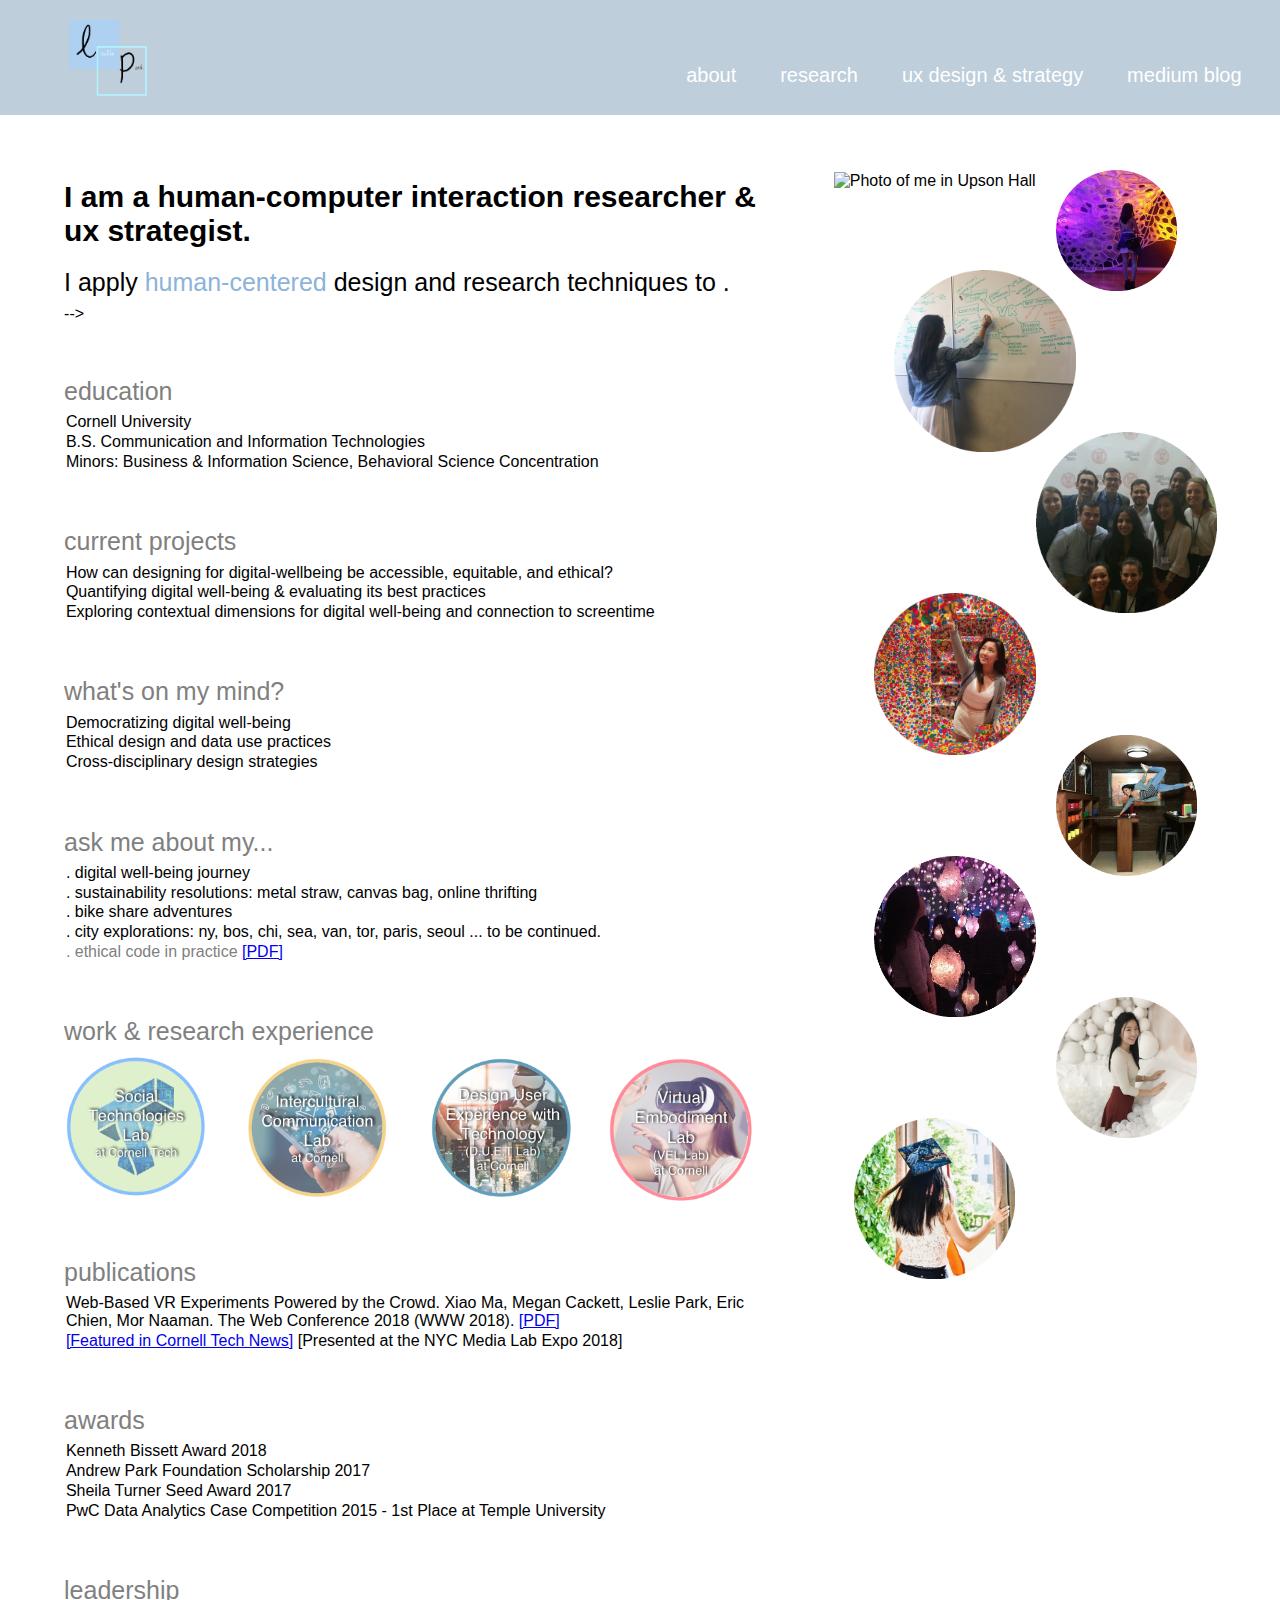
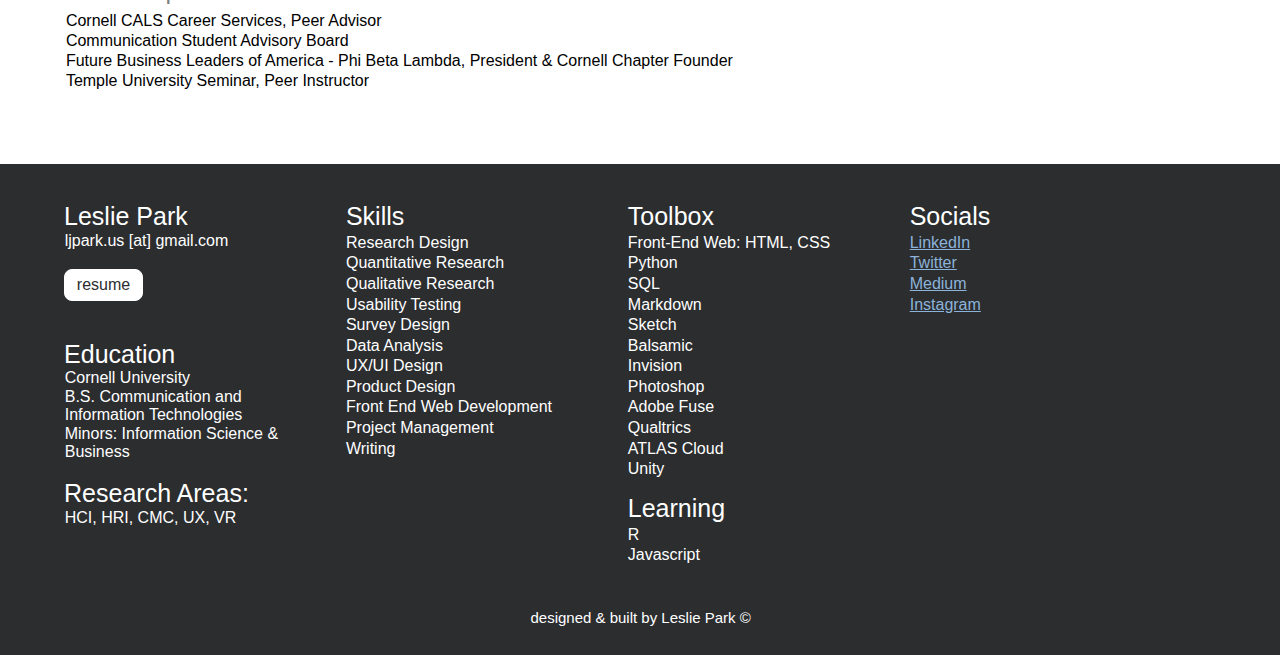
==== index.html @ f3078036 "Update index.html" ====
<!DOCTYPE html>

<head>

 <meta charset="UTF-8">
 <title> Leslie Park </title>

 <!--Link to styles-->
 <link rel="stylesheet" type="text/css" href="styles/all.css" media="all"/>

 <!-- Set up: Script for interactive overlays -->
 <!-- Import jquery from Googld CDN -->
 <!-- <script src="https://ajax.googleapis.com/ajax/libs/jquery/3.3.1/jquery.min.js"></script> -->
 <script src="./type-effect.js"></script>
</head>

<body>
  <!-- Navbar -->
  <header>
    <img id = "logo" src="images/leslieparkLogo.png" alt="Leslie Park's Portfolio Logo">
    <!-- <h1 id = "title"> Leslie Park </h1> -->

    <!-- Navbar -->
    <ul class = "navbar">
        <li><a class = "navLink" href="index.html"> about </a></li>
        <li><a class = "navLink" href = "research.html"> research </a></li>
        <li><a class = "navLink" href = "design&strategy.html"> ux design & strategy </a></li>
        <li><a class = "navLinkR" href = "https://medium.com/@lesliepark" target="_blank"> medium blog </a></li>
      </ul>

  </header>

  <div class = "contentwrap">
    <section id = "about">
    <div id = "aboutContentContainer">

      <div class = "aboutSection">
      <h1 id = "objective">
        I am a human-computer interaction researcher & ux strategist.
      </h1>

       <h2 id = "objective2">
        I apply <span class = "blue"> human-centered </span> design and research techniques to
        <span
        class="txt-rotate"
        data-period="2000"
        data-rotate='[ "understand people and problems.", "build experiences that equitably and ethically advance digital wellbeing.", "integrate data-driven insights into actionable strategies for optimizing user experiences and  innovation."]'></span>.
      </h2> --> 

 <!-- Old Dec 20      
      <h2 id = "objective2">

        I apply <span class = "blue"> human-centered </span> design and research techniques to
        integrate <span class = "blue"> data driven </span> insights into actionable
        <span class = "blue"> strategies </span> and <span class = "blue"> designs </span> for optimizing
        <span class = "blue"> user experiences </span> and <span class = "blue">innovation</span> to advance digital wellbeing.
      </h2> --> 
     
 <!-- <span class = "blue"> human experiences and emerging technologies</span> -->
     

      </div>

      <!-- <hr> -->


      <div class = "aboutSection">
        <h2> education </h2>
        <p> Cornell University </p>
        <p> B.S. Communication and Information Technologies </p>
        <p> Minors: Business & Information Science, Behavioral Science Concentration</p>
      </div>


      <!-- <hr> -->

      <!-- Old About Section (2018) - Delete after saving content in doc file
      <div class = "aboutSection">
        <p> <span class = "grey"> / / some things I've explored... </span> </p>
        <p> <span class = "blue"> Virtual Reality </span> | <span class = "blue"> UI Design for Autonomous Systems </span> | <span class = "blue"> Telepresence Robots </span> | <span class = "blue"> Art Installations </span> </p>

        <br>

        <p> <span class = "grey"> / / some things I'm thinking about... </span> </p>
        <ul id = "thoughtsList">
          <li> <span class = "blue"> Public spaces online </span> - What are they? What do users expect and how do they act in them ? How should these spaces be managed and what are users' rights? </li>
          <li> <span class = "blue"> Interpersonal trust in technology-mediated experiences </span> - How do we design, build, and support optimal environments for connecting people and interacting? </li>
          <li> <span class = "blue"> Technological obsolescence </span> - What's changing? Why? </li>
          <li> <span class = "blue"> Resource accessibility </span> - Who are we serving? Who are we leaving behind? </li>
          <li> <span class = "blue"> Cross-functional collaboration </span> - How can researchers, designers, data scientists, engineers, and policy makers work together to innovate and improve human experiences of today & tomorrow? </li>
          <li> <span class = "blue"> Protecting Users </span> - How do we ensure users are informed and protected? </li>
          <li> <span class = "blue"> Progress </span> - How do we do better? </li>
        </ul>

        <p> <span class = "grey" > / / My Ethical Code in Practice </span> <a href = "https://www.dropbox.com/s/n4605ns42qayjzr/My%20Ethical%20Code.pdf?dl=0" target = "_blank"> [PDF] </a> </p>
      </div>
      -->

  <!-- TO DO: Remove <br> and implement style/format changes with css -->

      <div class = "aboutSection">

        <h2> current projects </h2>
        <p> How can designing for digital-wellbeing be accessible, equitable, and ethical? </p>
        <p> Quantifying digital well-being & evaluating its best practices </p>
        <p> Exploring contextual dimensions for digital well-being and connection to screentime </p>
<!--        <p> Behaviors and mental models of digital vs real-life experiences </p> -->

      </div>

      <div class = "aboutSection">
        <h2> what's on my mind? </h2>
        <p> Democratizing digital well-being </p>
        <p> Ethical design and data use practices </p>
        <p> Cross-disciplinary design strategies </p>
      </div>

      <div class = "aboutSection">
        <h2> ask me about my... </h2>
        <p> . digital well-being journey </p>
        <p> . sustainability resolutions: metal straw, canvas bag, online thrifting </p>
        <p> . bike share adventures </p>
        <p> . city explorations: ny, bos, chi, sea, van, tor, paris, seoul ... to be continued. </p>
        <p>
          <span class = "grey" >
            . ethical code in practice
          </span>
          <a href = "https://www.dropbox.com/s/n4605ns42qayjzr/My%20Ethical%20Code.pdf?dl=0" target = "_blank"> [PDF] </a>
        </p>
      </div>

      <!-- <hr> -->

      <div class = "aboutSection">
        <h2> work & research experience </h2>
        <a href = "https://s.tech.cornell.edu/" target="_blank"> <img class = "experience_icons" src="images/STech_Icon.png" alt="Social Technologies Lab Logo"> </a>
        <a href = "http://sfussell.hci.cornell.edu/" target="_blank"> <img class = "experience_icons" src="images/ICCL_Icon.png" alt="Intercultural Communication Lab Logo"> </a>
        <a href = "http://duetlab.human.cornell.edu/" target="_blank"> <img class = "experience_icons" src="images/DUET_Icon.png" alt="D.U.E.T. Lab Icon "> </a>
        <a href = "https://virtualembodimentlab.com/" target="_blank"> <img class = "experience_icons" src="images/VEL_Icon.png" alt="Virtual Embodiment Lab Icon"> </a>
      </div>

      <!--   <hr> -->

      <div class = "aboutSection">
        <h2> publications </h2>
        <p>
          Web-Based VR Experiments Powered by the Crowd. Xiao Ma, Megan Cackett, Leslie Park, Eric Chien, Mor Naaman. The Web Conference 2018 (WWW 2018).
          <a href = "https://arxiv.org/abs/1802.08345" target="_blank"> [PDF] </a>
        </p>
        <p>
          <a href = "https://tech.cornell.edu/news/web-based-vr-experiments-powered-by-the-crowd?utm_source=twitter&utm_medium=research&utm_campaign=vr-crowd" target="_blank"> [Featured in Cornell Tech News]</a>
          [Presented at the NYC Media Lab Expo 2018]
        </p>

      </div>

      <!-- <hr>-->

      <div class = "aboutSection">
        <h2> awards </h2>
        <p> Kenneth Bissett Award 2018 </p>
        <p> Andrew Park Foundation Scholarship 2017 </p>
        <p> Sheila Turner Seed Award 2017 </p>
        <p> PwC Data Analytics Case Competition 2015 - 1st Place at Temple University </p>
      </div>

      <!-- <hr> -->

      <div class = "aboutSection">
        <h2> leadership </h2>
        <p> Cornell CALS Career Services, Peer Advisor </p>
        <p> Communication Student Advisory Board </p>
        <p> Future Business Leaders of America - Phi Beta Lambda, President & Cornell Chapter Founder </p>
        <p> Temple University Seminar, Peer Instructor </p>
      </div>

    </div>

      <div id = "photosContainer">
        <img id = "profilePic" src="images/Leslie_Upson.jpg" alt="Photo of me in Upson Hall">

        <!-- Set up bubble containers for overlay - implement jquery function
        <div id = "bubble1">
          <img id = "aboutPic1" src="images/museum.gif" alt="Polytile Textile Pavilion at the Cooper Hewitt Design Museum">
          <div id = "overlay1">
            <p class = "bubbtleText"> Polytile Textile Pavilion at the Cooker Hewitt Design Museum </p>
          </div>
        </div>
        -->
        <img id = "aboutPic1" src="images/museum.gif" alt="Polytile Textile Pavilion at the Cooper Hewitt Design Museum">
        <img id = "aboutPic2" src="images/affinitydiagram.gif" alt="Creating an affinity diagram for research literature review">
        <img id = "aboutPic3" src="images/commconnect2017.gif" alt="CSAB picture from COMMconnect 2017">
        <img id = "aboutPic4" src="images/obliterationroom.gif" alt="Kusama's Obliteration Room installation">
        <img id = "aboutPic5" src="images/facebookseattle.gif" alt="Me visiting facebook seattle">
        <img id = "aboutPic6" src="images/pixelforrest.gif" alt="Pixel Forrest Installation">
        <img id = "aboutPic7" src="images/googlepixelballpit.gif" alt="Pixel Forrest Installation">
        <img id = "aboutPic8" src="images/Gradcap.gif" alt="My graduation cap">
      </div>

    </section>

    <br>
</div>

  <section id = "resume">

    <div id = "resume1">
      <div id = "name">
        <h4> Leslie Park </h4>
        <p> ljpark.us [at] gmail.com </p>
        <br>
        <a id = "resumeButton" data-font = "resumeButton" href="https://drive.google.com/file/d/17V4yJWD32In1gIXyRBLlID2L9i03Z8MQ/view?usp=sharing" target="_blank"> resume </a>
      </div>


      <div id = "education">
        <h4> Education </h4>
        <p> Cornell University </p>
        <p> B.S. Communication and Information Technologies </p>
        <p> Minors: Information Science & Business </p>

        <br>

        <h4> Research Areas: </h4>
        <p> HCI, HRI, CMC, UX, VR</p>
      </div>


   </div>

  <div id = "resume2">
      <div id = "skills">
        <h4> Skills </h4>
        <ul class = "resumeList">
          <li> Research Design </li>
          <li> Quantitative Research </li>
          <li> Qualitative Research </li>
          <li> Usability Testing </li>
          <li> Survey Design </li>
          <li> Data Analysis </li>
          <li> UX/UI Design </li>
          <li> Product Design </li>
          <li> Front End Web Development </li>
          <li> Project Management </li>
          <li> Writing </li>
        </ul>
      </div>

    </div>

    <div id = "resume3">
      <div id = "softwareandlanguages">
        <h4> Toolbox </h4>
        <ul class = "resumeList">
          <li> Front-End Web: HTML, CSS </li>
          <li> Python </li>
          <li> SQL </li>
          <li> Markdown </li>
          <li> Sketch </li>
          <li> Balsamic </li>
          <li> Invision </li>
          <li> Photoshop </li>
          <li> Adobe Fuse </li>
          <li> Qualtrics </li>
          <li> ATLAS Cloud </li>
          <li> Unity </li>
        </ul>
      </div>

      <h4> Learning </h4>
      <ul class = "resumeList">
        <li> R </li>
        <li> Javascript </li>
        <!-- On hold
        <li> PHP </li>
        -->
      </ul>
    </div>

    <div id = "resume4">
      <div id = "socials">
        <h4> Socials </h4>
        <ul class = "resumeList">
          <li><a class = "socialLinks" href="https://www.linkedin.com/in/leslie-park/" target="_blank"> LinkedIn </a></li>
          <li><a class = "socialLinks" href="https://twitter.com/LeslieJPark" target="_blank"> Twitter </a></li>
          <li><a class = "socialLinks" href="https://medium.com/@lesliepark" target="_blank"> Medium </a></li>
          <li><a class = "socialLinks" href="https://www.instagram.com/leslieparkiss/" target="_blank"> Instagram </a></li>
        </ul>
      </div>
    </div>

  </section>

  <section class = "footer">
    <p> designed & built by Leslie Park &copy; </p>
  </section>

</body>

</html>
---- styles/all.css ----
/* --------------------------- GLOBAL STYLES --------------------------- */

.contentwrap {
  display: block;
  margin-top: 12.5%;
  padding-left: 5%;
  padding-right: 5%;
}

body {
  font-family: Helvetica;
  font-weight: lighter;
  margin-left: 0%;
  margin-right: -0.10%;
}

h1 {
  font-size: 35px;
  font-weight: normal;
}

h2 {
  margin-top: 0%;
  margin-bottom: 1%;
  font-weight: normal;
  color: grey;
  font-size: 25px;
}

h3 {
  font-weight: lighter;
  color: black;
  font-size: 15px;
}

h4 {
  font-weight: normal;
  font-size: 25px;
  margin: 0;
}

ul {
  padding-left: 5%;
}

li {
  /* font-size: 15px; */
  font-weight: lighter;
  margin-top: 1%;
}

p {
  margin: 0.25%;
}

.blue {
  color: #8cb3d9;
  font-weight: normal;
}

.grey {
  color: grey;
  font-weight: normal;
}

.footer {
  width: 96%;
  padding: 2%;
  background-color: #2b2d2f;
  color: white;
  font-size: 15px;
  text-align: center;
  float: left;
}


/* --------------------------- TITLE * NAVBAR --------------------------- */

header {
  position: fixed;
  width: 100%;
  top: 0;
  height: auto;
  margin-left: 0%;
  background-color: #becedb;
  /* background-color: #CCD6DE; */
  /* background: rgba(255, 255, 255, .5); */
  /* background: linear-gradient(rgba(82, 105, 148, 1),rgba(255,0,0,0)); */
}

#title, #logo {
  margin-top: 1%;
  margin-bottom: 1%;
  width: 7%;
  padding-left: 5%;
  float: left;
}

.navbar {
  width: 60%;
  text-align: right;
}

ul.navbar {
  margin-top: 5%;
  /* margin-right: 5%; */
  float: right;
  list-style-type: none;
}

.navbar li {
  display: inline;
  text-align: left;
  margin-left: 5%;
}

a.navLink, a.navLinkR {
  color: white;
  text-decoration: none;
  font-size: 20px;
}

a.navLinkR {
  margin-right: 5%;
}

@media only screen and (max-width: 1000px) {
  .navbar {
    width: 80%;
    text-align: right;
  }
}

/* --------------------------- ABOUT PAGE --------------------------- */

#about {
  width: 100%;
  /* padding-top: 11%; */
  margin-left: 0%;
  overflow: auto;
}

#aboutContentContainer {
  width: 63%;
  float: left;
}

#photosContainer {
  /* margin-top: 2.5%; */
  padding-top: 1%;
  width: 35%;
  float: right;
  overflow: hidden;
}

.aboutSection {
  overflow: auto;
  /* margin-bottom: 2.5%; */
  padding-bottom: 7.5%;
}


#objective {
  font-weight: bold;
  font-size: 30px;
}


#objective2 {
  color: black;
}

.emphasizeObjective{
  color: #A6D1FA;
}

#textColor {
  color: #A6D1FA;
}

#thoughtsList {
  margin-top: 0;
  margin-left: -2%;
}

.experience_icons {
  width: 20%;
  float: left;
  padding-right: 5%;
  display: block;
}

/* --------------------------- ABOUT PAGE (RIGHT CONTAINER) --------------------------- */

#profilePic {
  float: left;
  width: 70%;
  display: block;
  margin-left: 5%;
}

.bubble {
  position: relative;
  background-color: rgba(179, 201, 220, 0.5);
  border-radius: 50%;
}

#aboutPic1, #aboutPic2, #aboutPic3, #aboutPic4, #aboutPic5, #aboutPic6, #aboutPic7, #aboutPic8 {
  float: left;
  display: block;
  margin-top: -5%;
}

#bubble1 {
  width: 100%;
  border-radius: 50%;
  margin-left:60%;
  overflow: auto;
  position: relative;
  background-color: rgba(179, 201, 220, 0.5);
}

#aboutPic1{
  width: 30%;
  margin-left:60%;
}


#overlay1 {
  position: absolute;
  top: 0;
  bottom: 0;
  left: 0;
  right: 0;
  height: 100%;
  width: 100%;
  opacity: 0;
  transition: .5s ease;
  background-color: #008CBA;
}

#aboutPic2 {
  width: 45%;
  margin-left: 20%;
  /* margin-top: -70%; */
}

#aboutPic3 {
  width: 45%;
  margin-left: 55%;
}

#aboutPic4 {
  width: 40%;
  margin-left: 15%;
}

#aboutPic5 {
  width: 35%;
  margin-left: 60%;
}

#aboutPic6 {
  width: 40%;
  margin-left: 15%;
}

#aboutPic7 {
  width: 35%;
  margin-left: 60%;
}

#aboutPic8 {
  width: 40%;
  margin-left: 10%;
}


/* --------------------------- ABOUT PAGE - RESUME --------------------------- */


#resume {
  width: 100%;
  background-color: #2b2d2f;
  overflow: auto;
  color: white;
}

#resumeButton {
  border: 1px solid white;
  color: #2b2d2f;
  text-decoration: none;
  text-align: center;
  padding: 2.5%;
  width: 25%;
  background-color: white;
  display: block;
  border-radius: 8px;
}

#resume1, #resume2, #resume3, #resume4 {
  width: 20%;
  float: left;
  margin-left: 2%;
  /* border-right: 1px solid white; */
}

#resume1 {
  margin-left: 5%;
}

#name, #education, #skills, #softwareandlanguages, .experience, #awards, #socials {
  margin-top: 15%;
}

.socialLinks {
  color: #8cb3d9;
}

.experienceEntry {
  margin-top: 5%;
}

.resumeList {
  list-style-type: none;
  margin-left: -5%;
  margin-top: 0%;
}


/* --------------------------- RESEARCH PAGE --------------------------- */

.SectionTitles {
  width: 100%;
  display: block;
}

.ResearchSection {
  width: 100%;
  display: flex;
  padding-bottom: 7.5%;
}

.Project_Preview {
  width: 100%;
}

.ProjectBox {
  width: 30%;
  margin-right: 3%;
}

#ProjectBox_Papers{
  border: 1px solid orange;
  padding: 1%;
}

/* --------------------------- DESIGN & STRATEGY PAGE --------------------------- */

.dsSection {
  width: 100%;
  padding-bottom: 7.5%;
}

#WebSection, #StrategySection {
  width: 100%;
  display: flex;
  padding-bottom: 7.5%;
}

#SPEAKeasyBox, #FoodSaviorBox {
  width: 100%;
  display: flex;
  padding-bottom: 2.5%;
}

.ProjectPreview_Box {
  width: 40%;
}

#ProjectPreview_SPEAKeasy, #ProjectPreview_FoodSavior {
  width: 100%;
}

#SPEAKeasyPhoto {
  margin: 2.5%;
  margin-top: 0;
  width: 15%;
}

#homegif {
  width: 100%;
}

#text_SPEAKeasy{
  width: 40%;
}

#text_FoodSavior {
  width: 57.5%;
  margin-left: 2.5%;
}
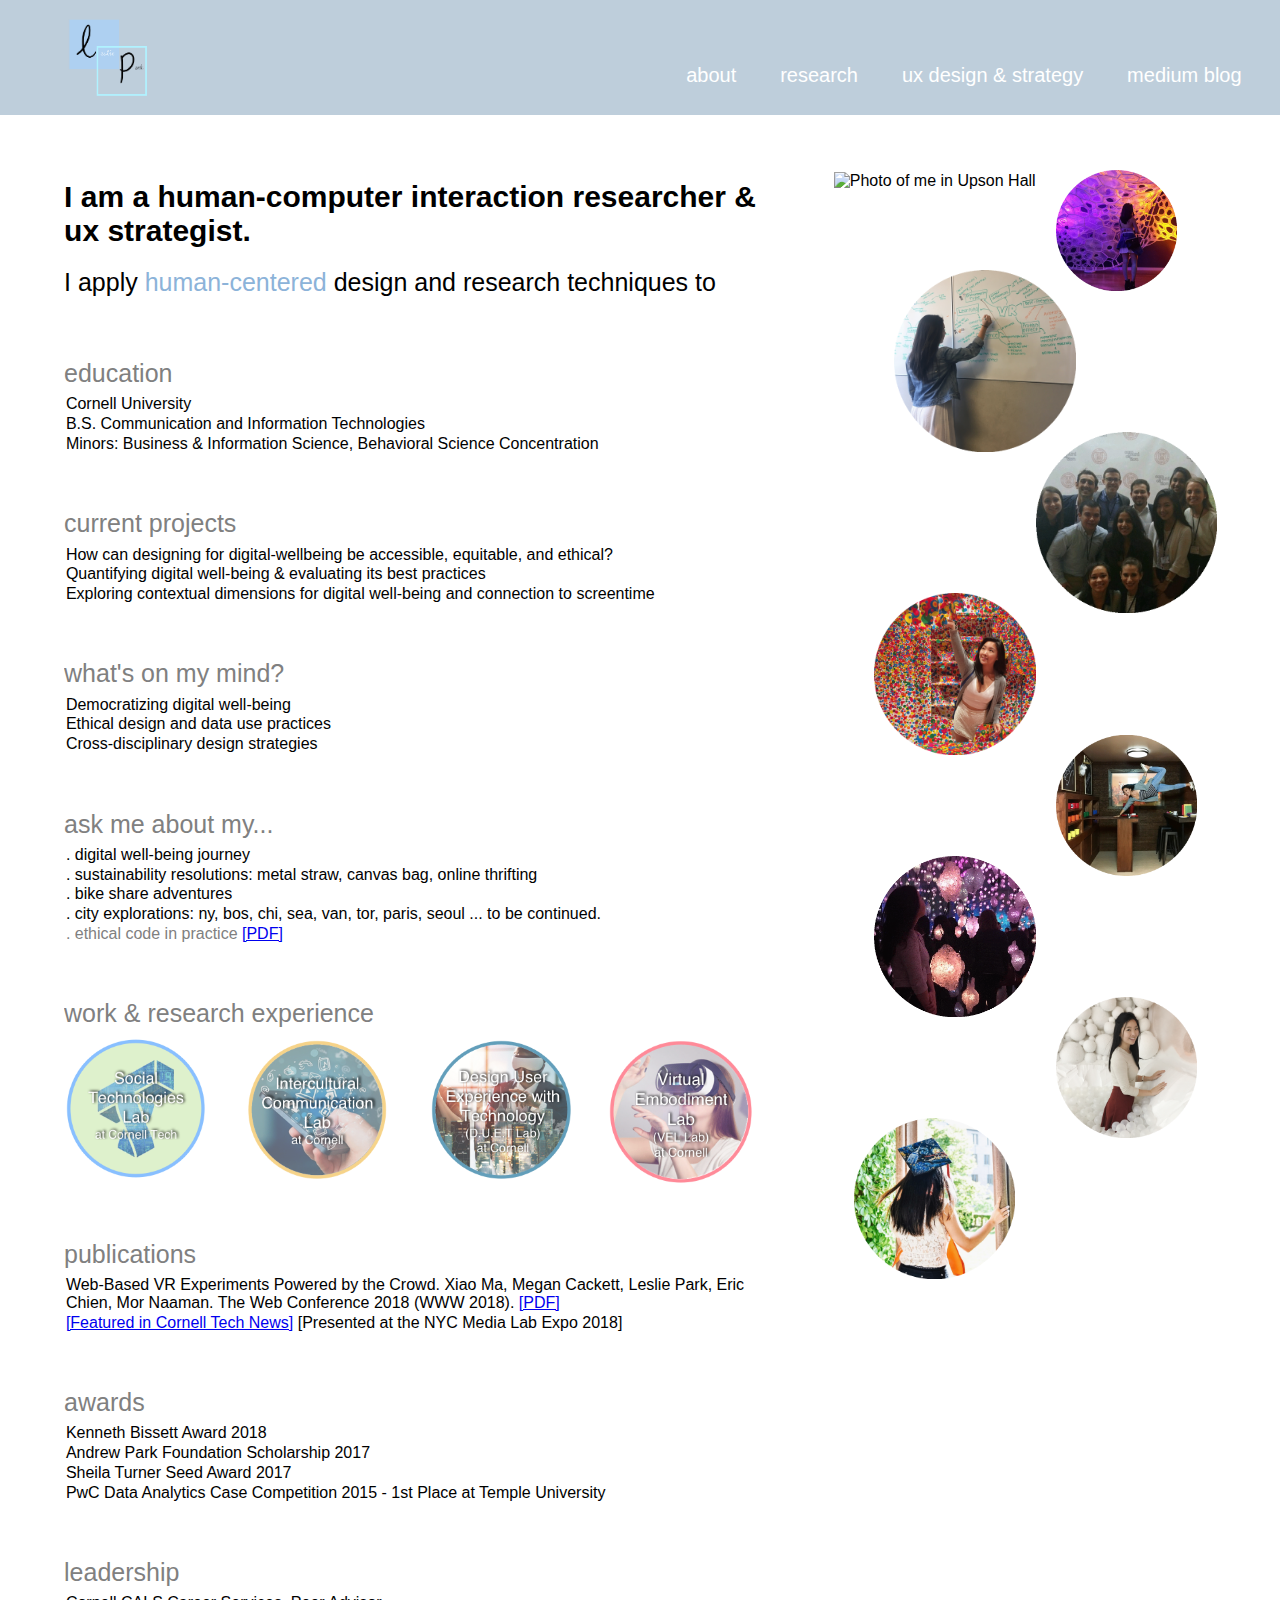
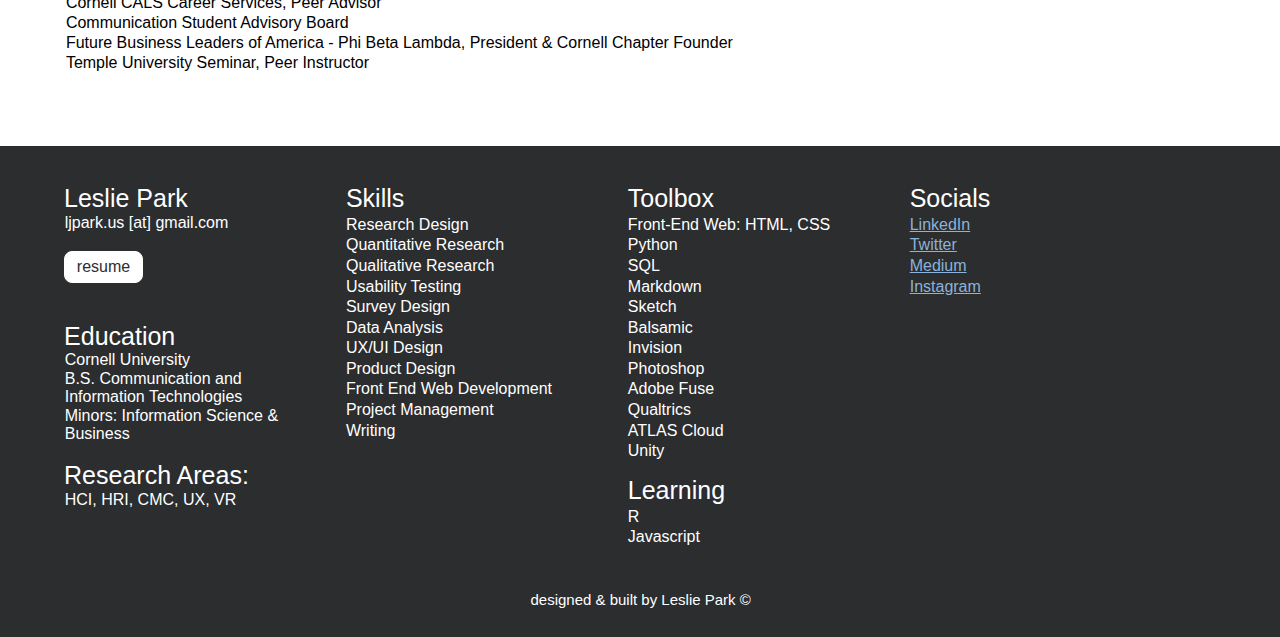
==== commit 59b2cf33: "Update index.html" ====
--- a/index.html
+++ b/index.html
@@ -43,9 +43,9 @@
         I apply <span class = "blue"> human-centered </span> design and research techniques to
         <span
         class="txt-rotate"
-        data-period="2000"
-        data-rotate='[ "understand people and problems.", "build experiences that equitably and ethically advance digital wellbeing.", "integrate data-driven insights into actionable strategies for optimizing user experiences and  innovation."]'></span>.
-      </h2> --> 
+        data-period="1000"
+        data-rotate='[ "understand people and problems.", "build experiences that equitably and ethically advance digital wellbeing.", "integrate data-driven insights into actionable strategies for optimizing user experiences and  innovation."]'></span>
+      </h2>
 
  <!-- Old Dec 20      
       <h2 id = "objective2">
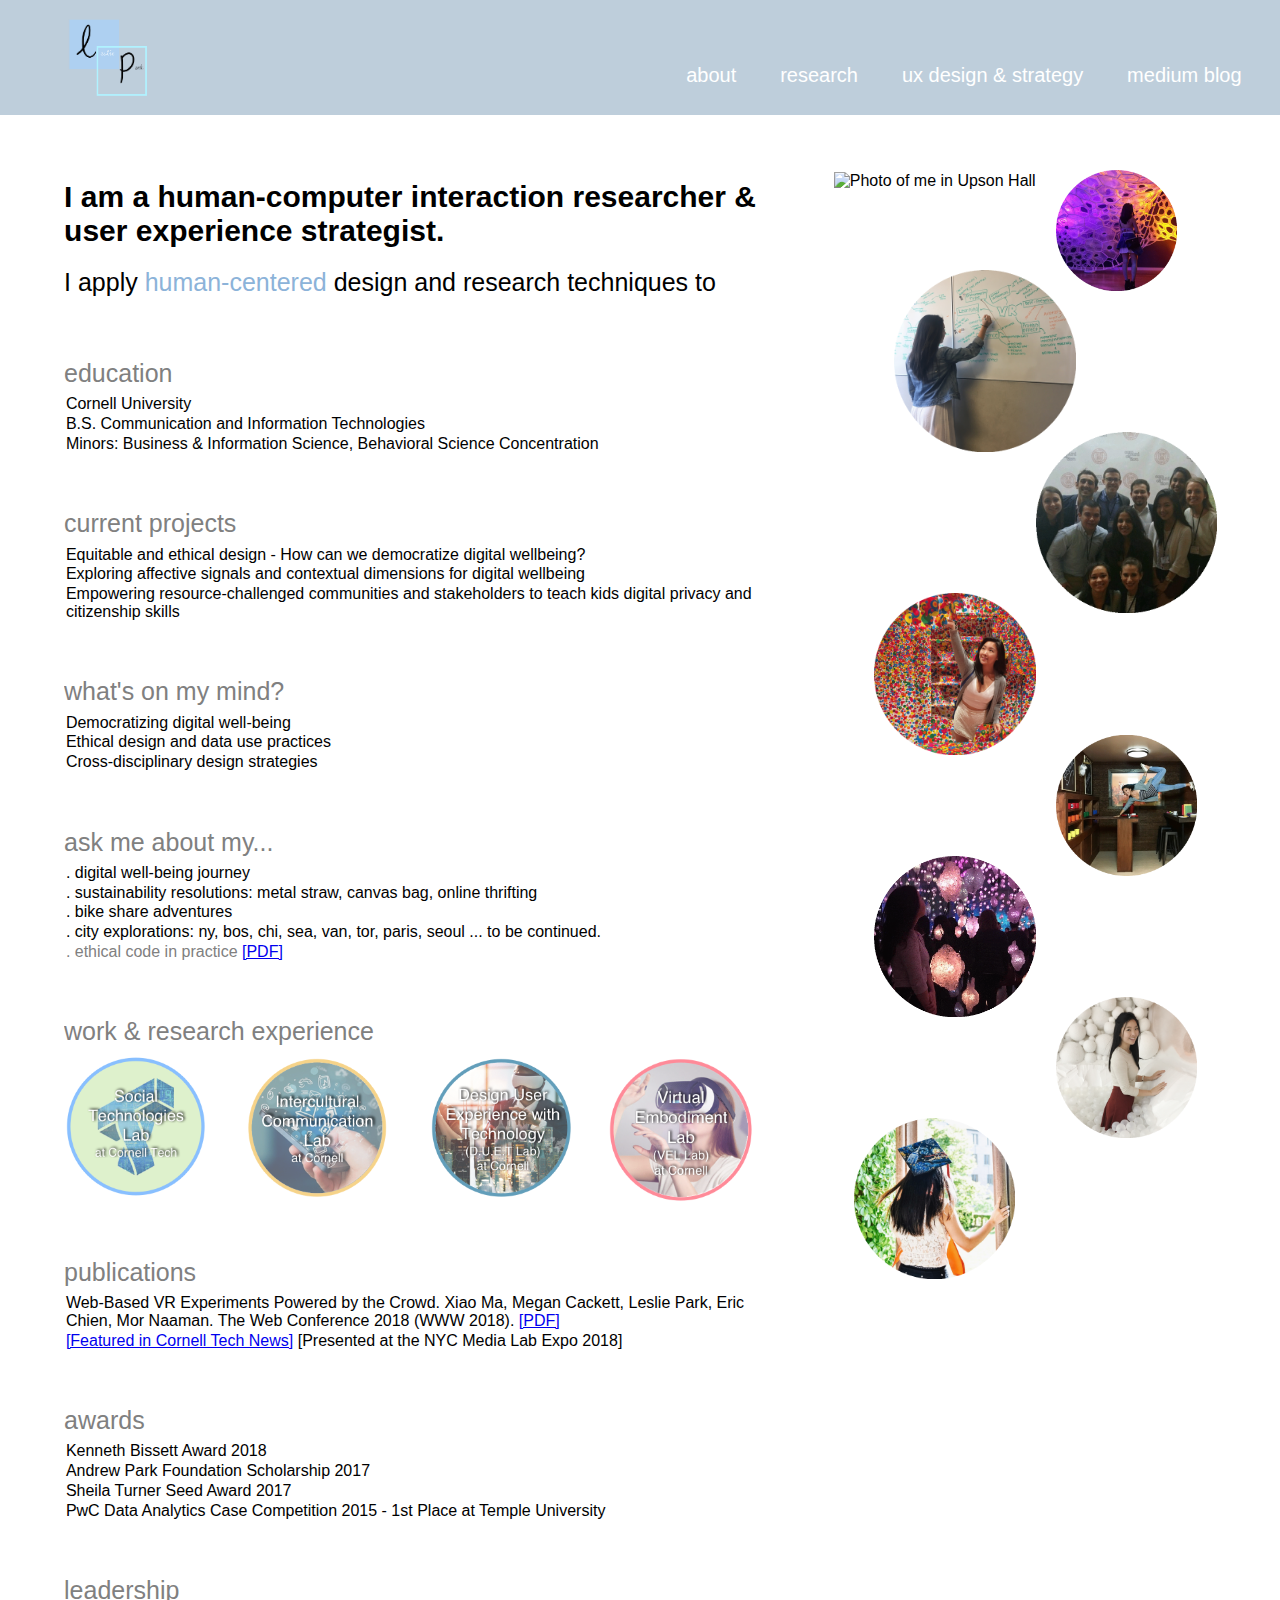
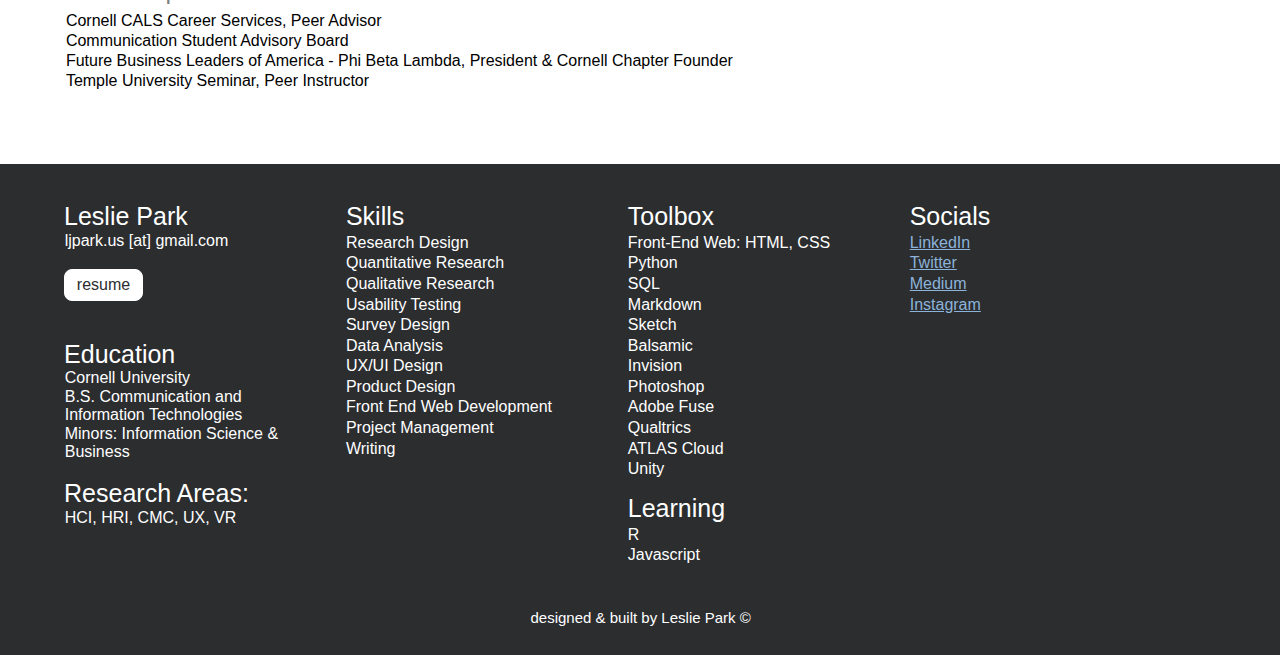
==== commit 9fb22714: "Update index.html" ====
--- a/index.html
+++ b/index.html
@@ -36,14 +36,14 @@
 
       <div class = "aboutSection">
       <h1 id = "objective">
-        I am a human-computer interaction researcher & ux strategist.
+        I am a human-computer interaction researcher & user experience strategist.
       </h1>
 
        <h2 id = "objective2">
         I apply <span class = "blue"> human-centered </span> design and research techniques to
         <span
         class="txt-rotate"
-        data-period="1000"
+        data-period="500"
         data-rotate='[ "understand people and problems.", "build experiences that equitably and ethically advance digital wellbeing.", "integrate data-driven insights into actionable strategies for optimizing user experiences and  innovation."]'></span>
       </h2>
 
@@ -101,10 +101,12 @@
       <div class = "aboutSection">
 
         <h2> current projects </h2>
-        <p> How can designing for digital-wellbeing be accessible, equitable, and ethical? </p>
-        <p> Quantifying digital well-being & evaluating its best practices </p>
-        <p> Exploring contextual dimensions for digital well-being and connection to screentime </p>
-<!--        <p> Behaviors and mental models of digital vs real-life experiences </p> -->
+        <p> Equitable and ethical design - How can we democratize digital wellbeing?</p>   
+        <p> Exploring affective signals and contextual dimensions for digital wellbeing</p>
+        <p> Empowering resource-challenged communities and stakeholders to teach kids digital privacy and citizenship skills </p>
+<!--   
+<p> Quantifying digital well-being & evaluating its best practices </p>
+<p> Behaviors and mental models of digital vs real-life experiences </p> -->
 
       </div>
 
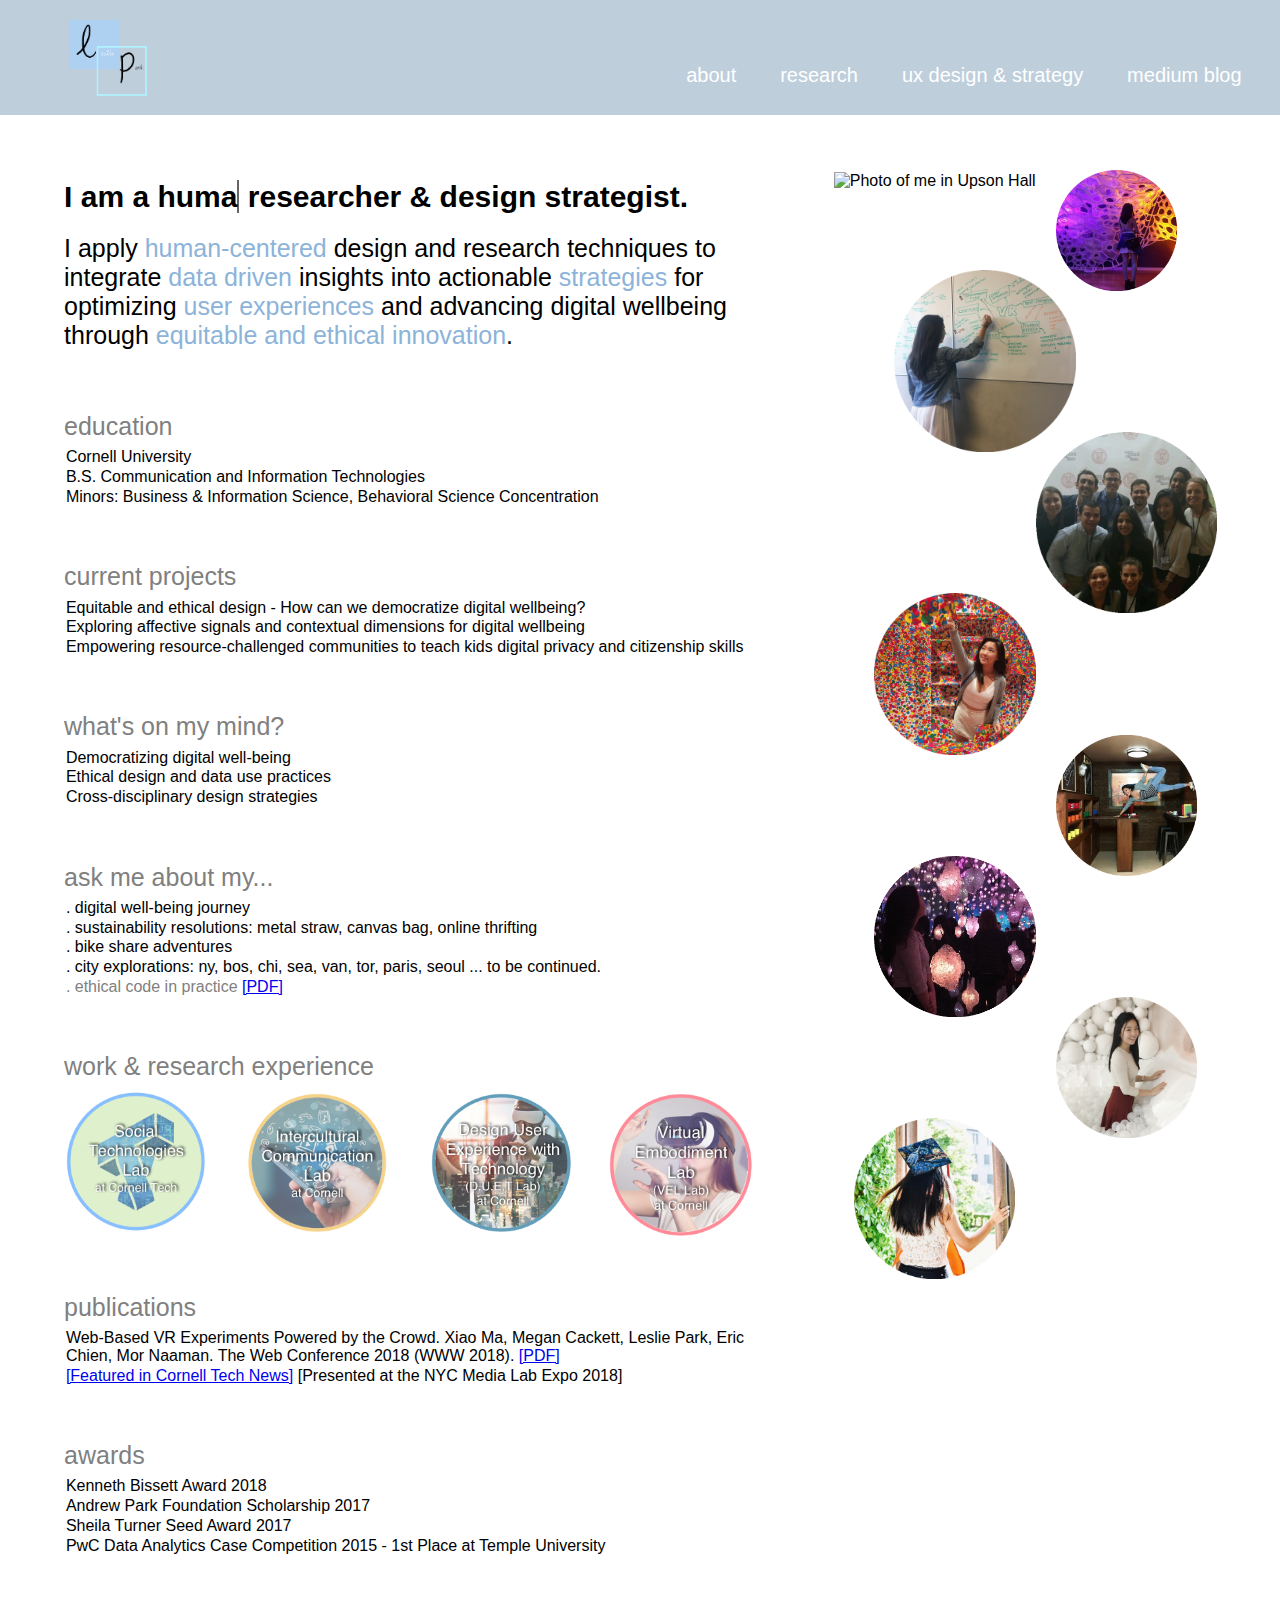
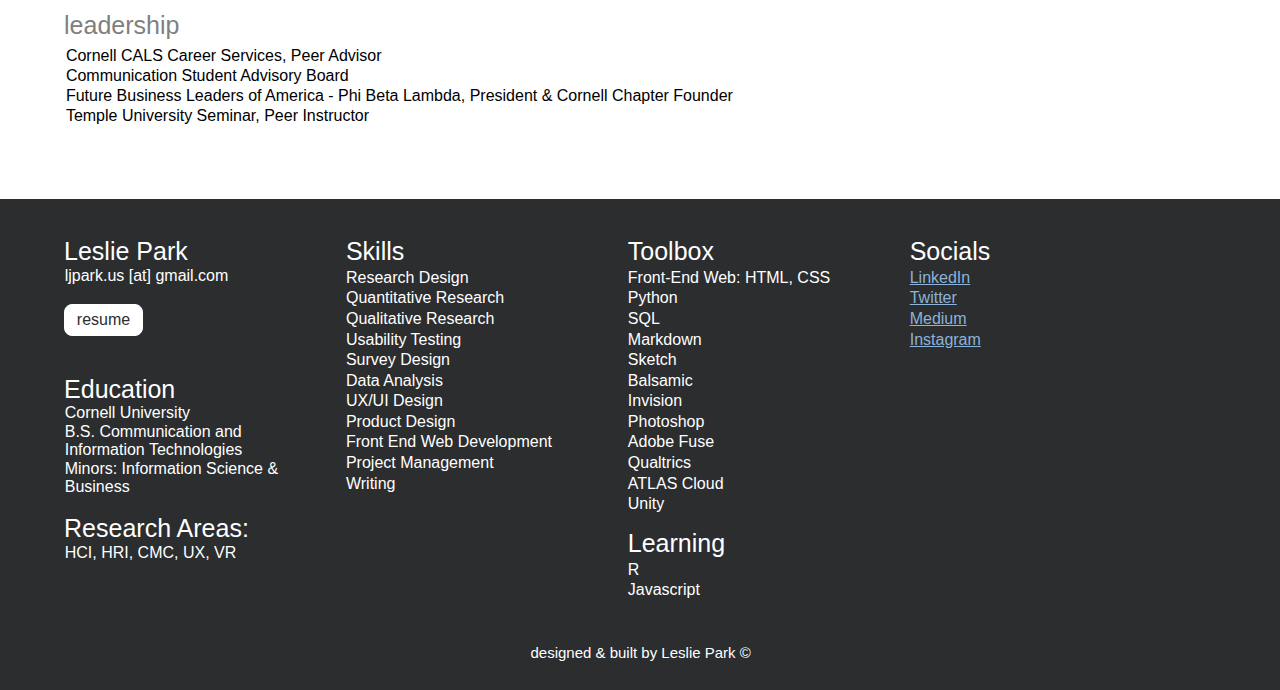
==== commit 3db49451: "Update index.html" ====
--- a/index.html
+++ b/index.html
@@ -36,25 +36,26 @@
 
       <div class = "aboutSection">
       <h1 id = "objective">
-        I am a human-computer interaction researcher & user experience strategist.
+        I am a <span class = "txt-rotate" data-period= "10" data-rotate='["human-computer interaction", "social science", "user experience"]'></span> researcher & design strategist.
       </h1>
 
+ <!-- Old Dec 20 - type-effect.js
        <h2 id = "objective2">
         I apply <span class = "blue"> human-centered </span> design and research techniques to
         <span
         class="txt-rotate"
         data-period="500"
         data-rotate='[ "understand people and problems.", "build experiences that equitably and ethically advance digital wellbeing.", "integrate data-driven insights into actionable strategies for optimizing user experiences and  innovation."]'></span>
-      </h2>
-
- <!-- Old Dec 20      
+      </h2> -->
+
+     
       <h2 id = "objective2">
 
         I apply <span class = "blue"> human-centered </span> design and research techniques to
         integrate <span class = "blue"> data driven </span> insights into actionable
-        <span class = "blue"> strategies </span> and <span class = "blue"> designs </span> for optimizing
-        <span class = "blue"> user experiences </span> and <span class = "blue">innovation</span> to advance digital wellbeing.
-      </h2> --> 
+        <span class = "blue"> strategies </span> for optimizing
+        <span class = "blue"> user experiences </span> and advancing digital wellbeing through <span class = "blue">equitable and ethical innovation</span>.
+      </h2>
      
  <!-- <span class = "blue"> human experiences and emerging technologies</span> -->
      
@@ -103,7 +104,7 @@
         <h2> current projects </h2>
         <p> Equitable and ethical design - How can we democratize digital wellbeing?</p>   
         <p> Exploring affective signals and contextual dimensions for digital wellbeing</p>
-        <p> Empowering resource-challenged communities and stakeholders to teach kids digital privacy and citizenship skills </p>
+        <p> Empowering resource-challenged communities to teach kids digital privacy and citizenship skills </p>
 <!--   
 <p> Quantifying digital well-being & evaluating its best practices </p>
 <p> Behaviors and mental models of digital vs real-life experiences </p> -->
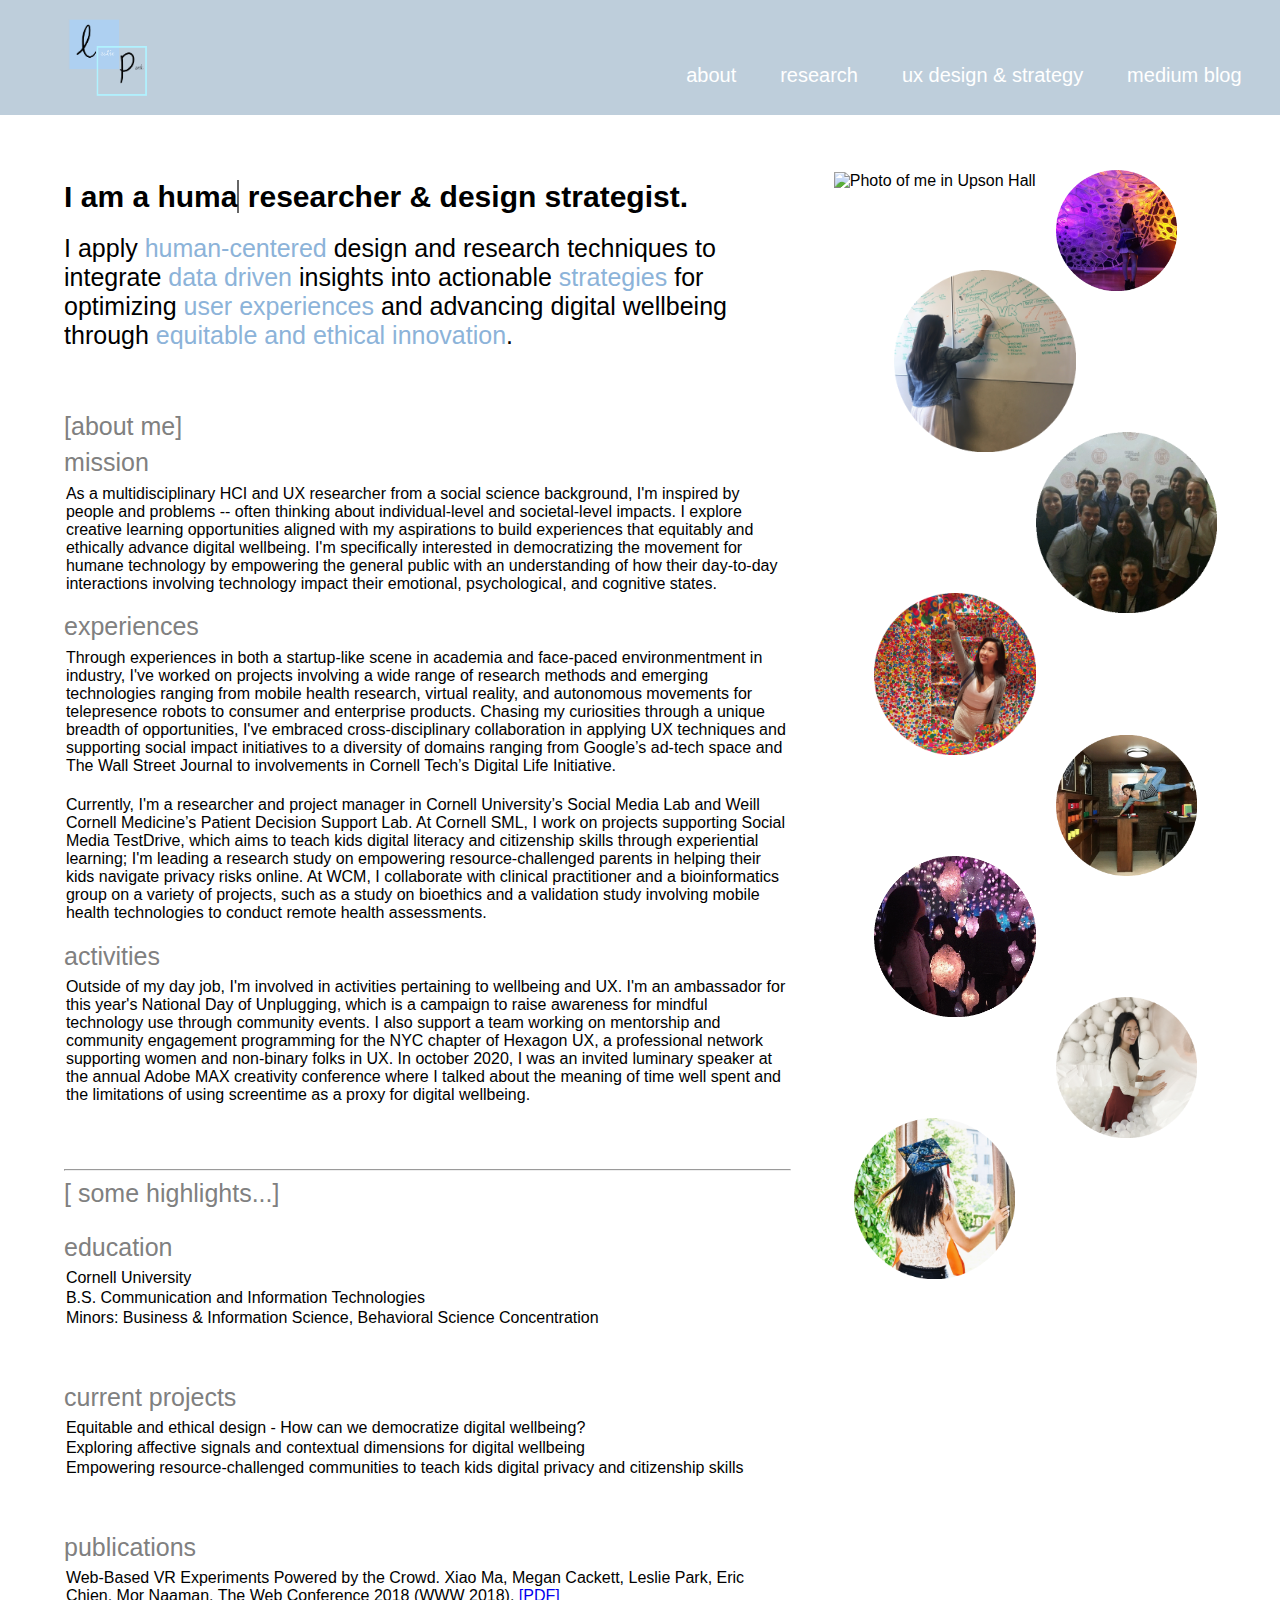
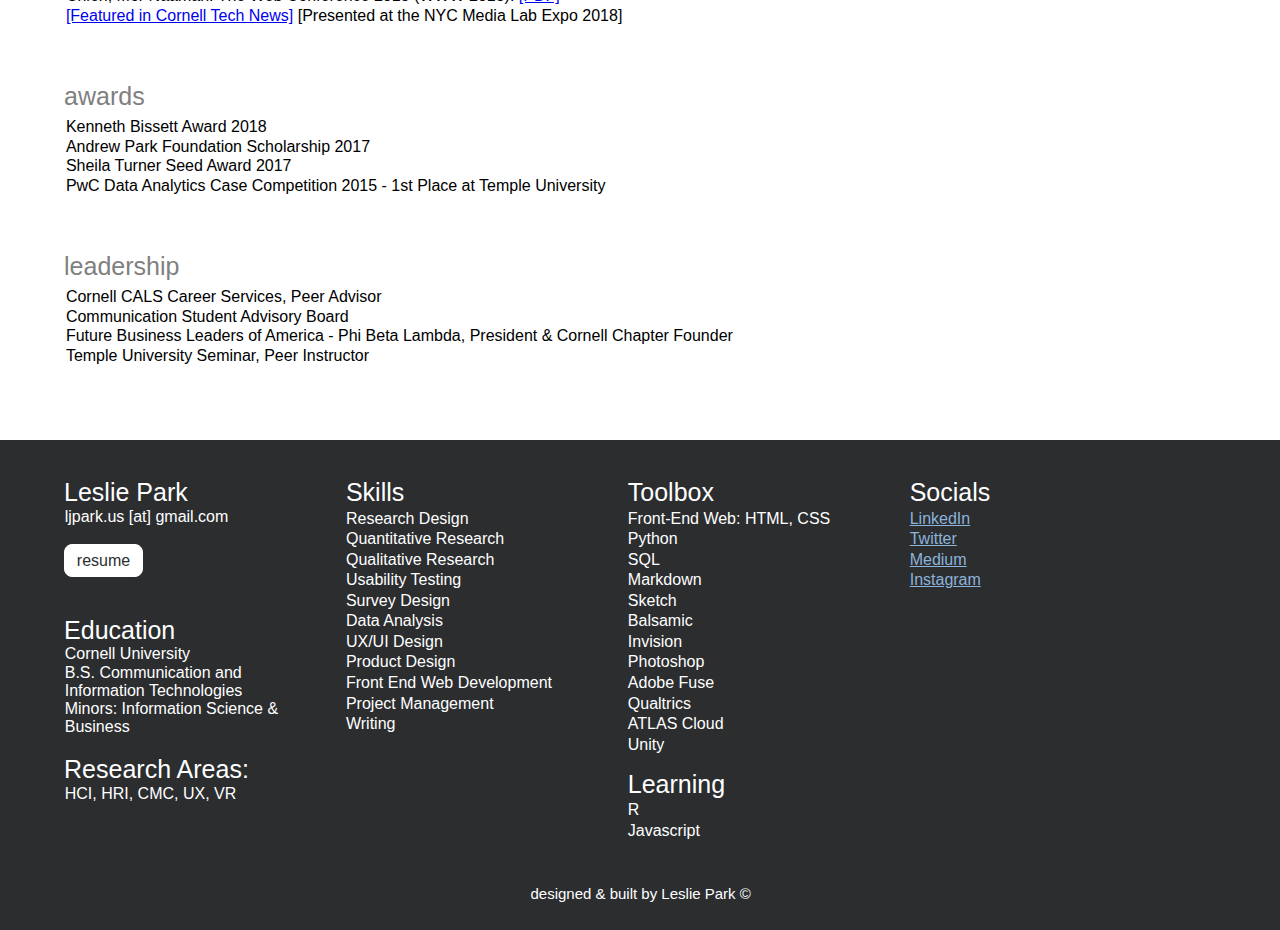
==== commit dbdeb08c: "Update index.html" ====
--- a/index.html
+++ b/index.html
@@ -62,10 +62,48 @@
 
       </div>
 
-      <!-- <hr> -->
-
-
-      <div class = "aboutSection">
+     <div class = "aboutSection">
+        <h2> [about me] </h2>
+        <h2> mission </h2>
+        <p> As a multidisciplinary HCI and UX researcher from a social science background, I'm inspired by people and problems -- often thinking about individual-level and societal-level impacts.
+          I explore creative learning opportunities aligned with my aspirations to build experiences that equitably and ethically advance digital wellbeing. 
+          I'm specifically interested in democratizing the movement for humane technology by empowering the general public with an understanding of how their day-to-day interactions involving technology impact their emotional, psychological, and cognitive states.
+        </p>
+  
+        <br>
+
+        <h2> experiences </h2>
+        <p>
+         Through experiences in both a startup-like scene in academia and face-paced environmentment in industry, I've worked on projects involving a wide range of research methods and emerging technologies ranging from mobile health research, virtual reality, and autonomous movements for telepresence robots to consumer and enterprise products.
+         Chasing my curiosities through a unique breadth of opportunities, I've embraced cross-disciplinary collaboration in applying UX techniques and supporting social impact initiatives to a diversity of domains ranging from Google’s ad-tech space and The Wall Street Journal to involvements in Cornell Tech’s Digital Life Initiative.
+        </p>
+
+        <br>
+
+        <p>
+         Currently, I'm a researcher and project manager in Cornell University’s Social Media Lab and Weill Cornell Medicine’s Patient Decision Support Lab. 
+         At Cornell SML, I work on projects supporting Social Media TestDrive, which aims to teach kids digital literacy and citizenship skills through experiential learning; I'm leading a research study on empowering resource-challenged parents in helping their kids navigate privacy risks online.
+         At WCM, I collaborate with clinical practitioner and a bioinformatics group on a variety of projects, such as a study on bioethics and a validation study involving mobile health technologies to conduct remote health assessments.
+        </p>
+    
+        <br>
+
+        <h2> activities </h2>
+        <p>
+          Outside of my day job, I'm involved in activities pertaining to wellbeing and UX. 
+          I'm an ambassador for this year's National Day of Unplugging, which is a campaign to raise awareness for mindful technology use through community events.
+          I also support a team working on mentorship and community engagement programming for the NYC chapter of Hexagon UX, a professional network supporting women and non-binary folks in UX. 
+          In october 2020, I was an invited luminary speaker at the annual Adobe MAX creativity conference where I talked about the meaning of time well spent and the limitations of using screentime as a proxy for digital wellbeing.
+        </p>
+        </div>
+        
+        
+        <hr>
+
+        <h2>[ some highlights...]</h2>
+        <br>
+
+        <div class = "aboutSection">
         <h2> education </h2>
         <p> Cornell University </p>
         <p> B.S. Communication and Information Technologies </p>
@@ -75,29 +113,6 @@
 
       <!-- <hr> -->
 
-      <!-- Old About Section (2018) - Delete after saving content in doc file
-      <div class = "aboutSection">
-        <p> <span class = "grey"> / / some things I've explored... </span> </p>
-        <p> <span class = "blue"> Virtual Reality </span> | <span class = "blue"> UI Design for Autonomous Systems </span> | <span class = "blue"> Telepresence Robots </span> | <span class = "blue"> Art Installations </span> </p>
-
-        <br>
-
-        <p> <span class = "grey"> / / some things I'm thinking about... </span> </p>
-        <ul id = "thoughtsList">
-          <li> <span class = "blue"> Public spaces online </span> - What are they? What do users expect and how do they act in them ? How should these spaces be managed and what are users' rights? </li>
-          <li> <span class = "blue"> Interpersonal trust in technology-mediated experiences </span> - How do we design, build, and support optimal environments for connecting people and interacting? </li>
-          <li> <span class = "blue"> Technological obsolescence </span> - What's changing? Why? </li>
-          <li> <span class = "blue"> Resource accessibility </span> - Who are we serving? Who are we leaving behind? </li>
-          <li> <span class = "blue"> Cross-functional collaboration </span> - How can researchers, designers, data scientists, engineers, and policy makers work together to innovate and improve human experiences of today & tomorrow? </li>
-          <li> <span class = "blue"> Protecting Users </span> - How do we ensure users are informed and protected? </li>
-          <li> <span class = "blue"> Progress </span> - How do we do better? </li>
-        </ul>
-
-        <p> <span class = "grey" > / / My Ethical Code in Practice </span> <a href = "https://www.dropbox.com/s/n4605ns42qayjzr/My%20Ethical%20Code.pdf?dl=0" target = "_blank"> [PDF] </a> </p>
-      </div>
-      -->
-
-  <!-- TO DO: Remove <br> and implement style/format changes with css -->
 
       <div class = "aboutSection">
 
@@ -111,7 +126,7 @@
 
       </div>
 
-      <div class = "aboutSection">
+    <!-- <div class = "aboutSection">
         <h2> what's on my mind? </h2>
         <p> Democratizing digital well-being </p>
         <p> Ethical design and data use practices </p>
@@ -132,7 +147,7 @@
         </p>
       </div>
 
-      <!-- <hr> -->
+     
 
       <div class = "aboutSection">
         <h2> work & research experience </h2>
@@ -141,8 +156,7 @@
         <a href = "http://duetlab.human.cornell.edu/" target="_blank"> <img class = "experience_icons" src="images/DUET_Icon.png" alt="D.U.E.T. Lab Icon "> </a>
         <a href = "https://virtualembodimentlab.com/" target="_blank"> <img class = "experience_icons" src="images/VEL_Icon.png" alt="Virtual Embodiment Lab Icon"> </a>
       </div>
-
-      <!--   <hr> -->
+    --> 
 
       <div class = "aboutSection">
         <h2> publications </h2>
@@ -178,6 +192,8 @@
       </div>
 
     </div>
+
+
 
       <div id = "photosContainer">
         <img id = "profilePic" src="images/Leslie_Upson.jpg" alt="Photo of me in Upson Hall">
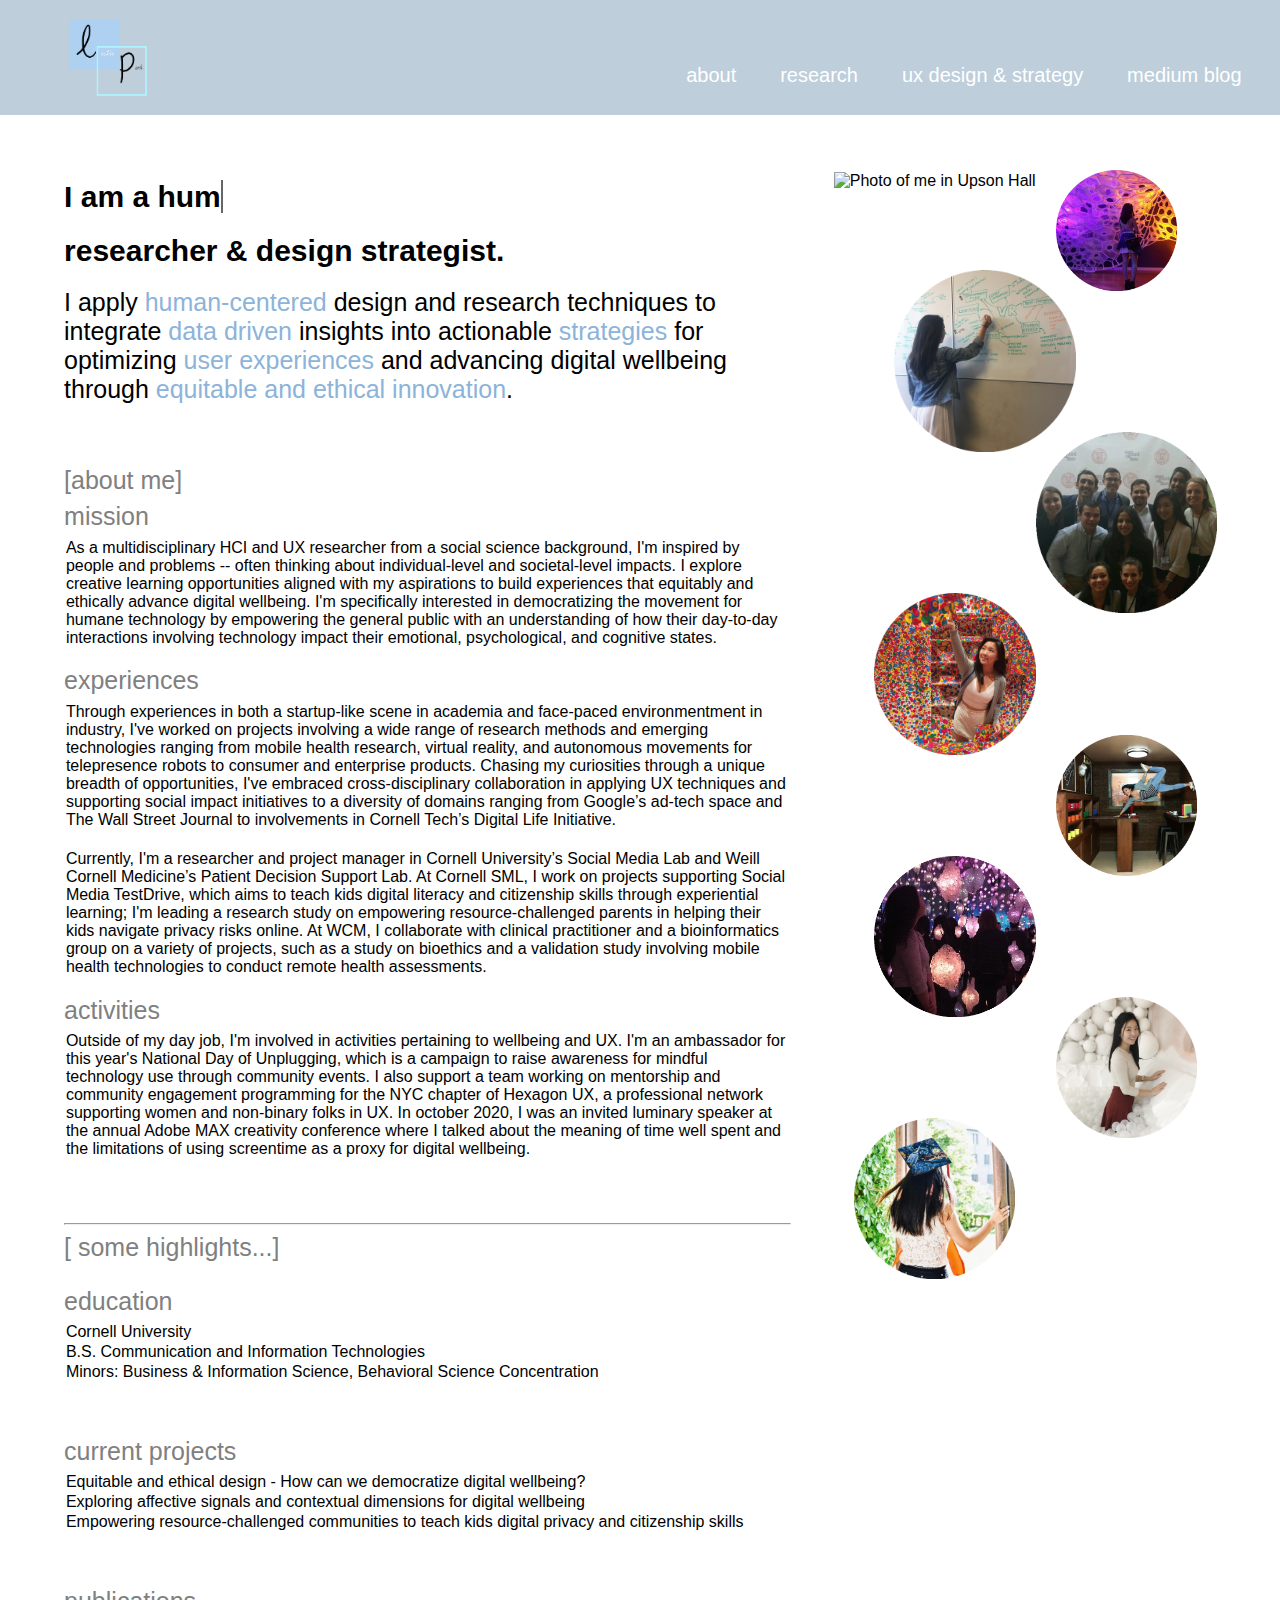
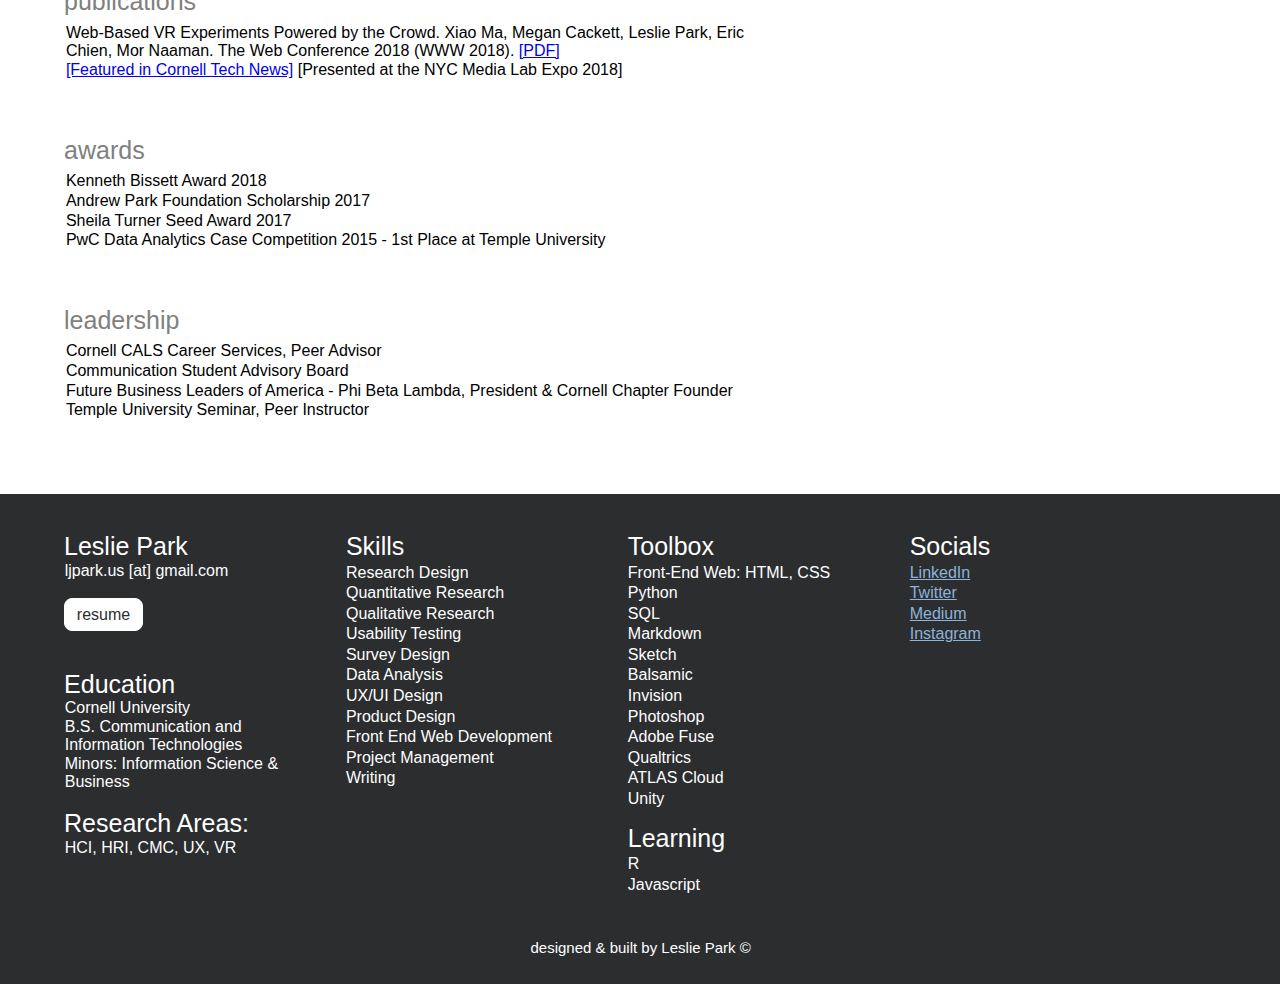
==== commit bd6dd7da: "Update index.html" ====
--- a/index.html
+++ b/index.html
@@ -36,8 +36,8 @@
 
       <div class = "aboutSection">
       <h1 id = "objective">
-        I am a <span class = "txt-rotate" data-period= "10" data-rotate='["human-computer interaction", "social science", "user experience"]'></span> researcher & design strategist.
-      </h1>
+        I am a <span class = "txt-rotate" data-period= "10" data-rotate='["human-computer interaction", "social science", "user experience"]'></span> </h1>
+       <h1 id = "objective">researcher & design strategist.</h1>
 
  <!-- Old Dec 20 - type-effect.js
        <h2 id = "objective2">
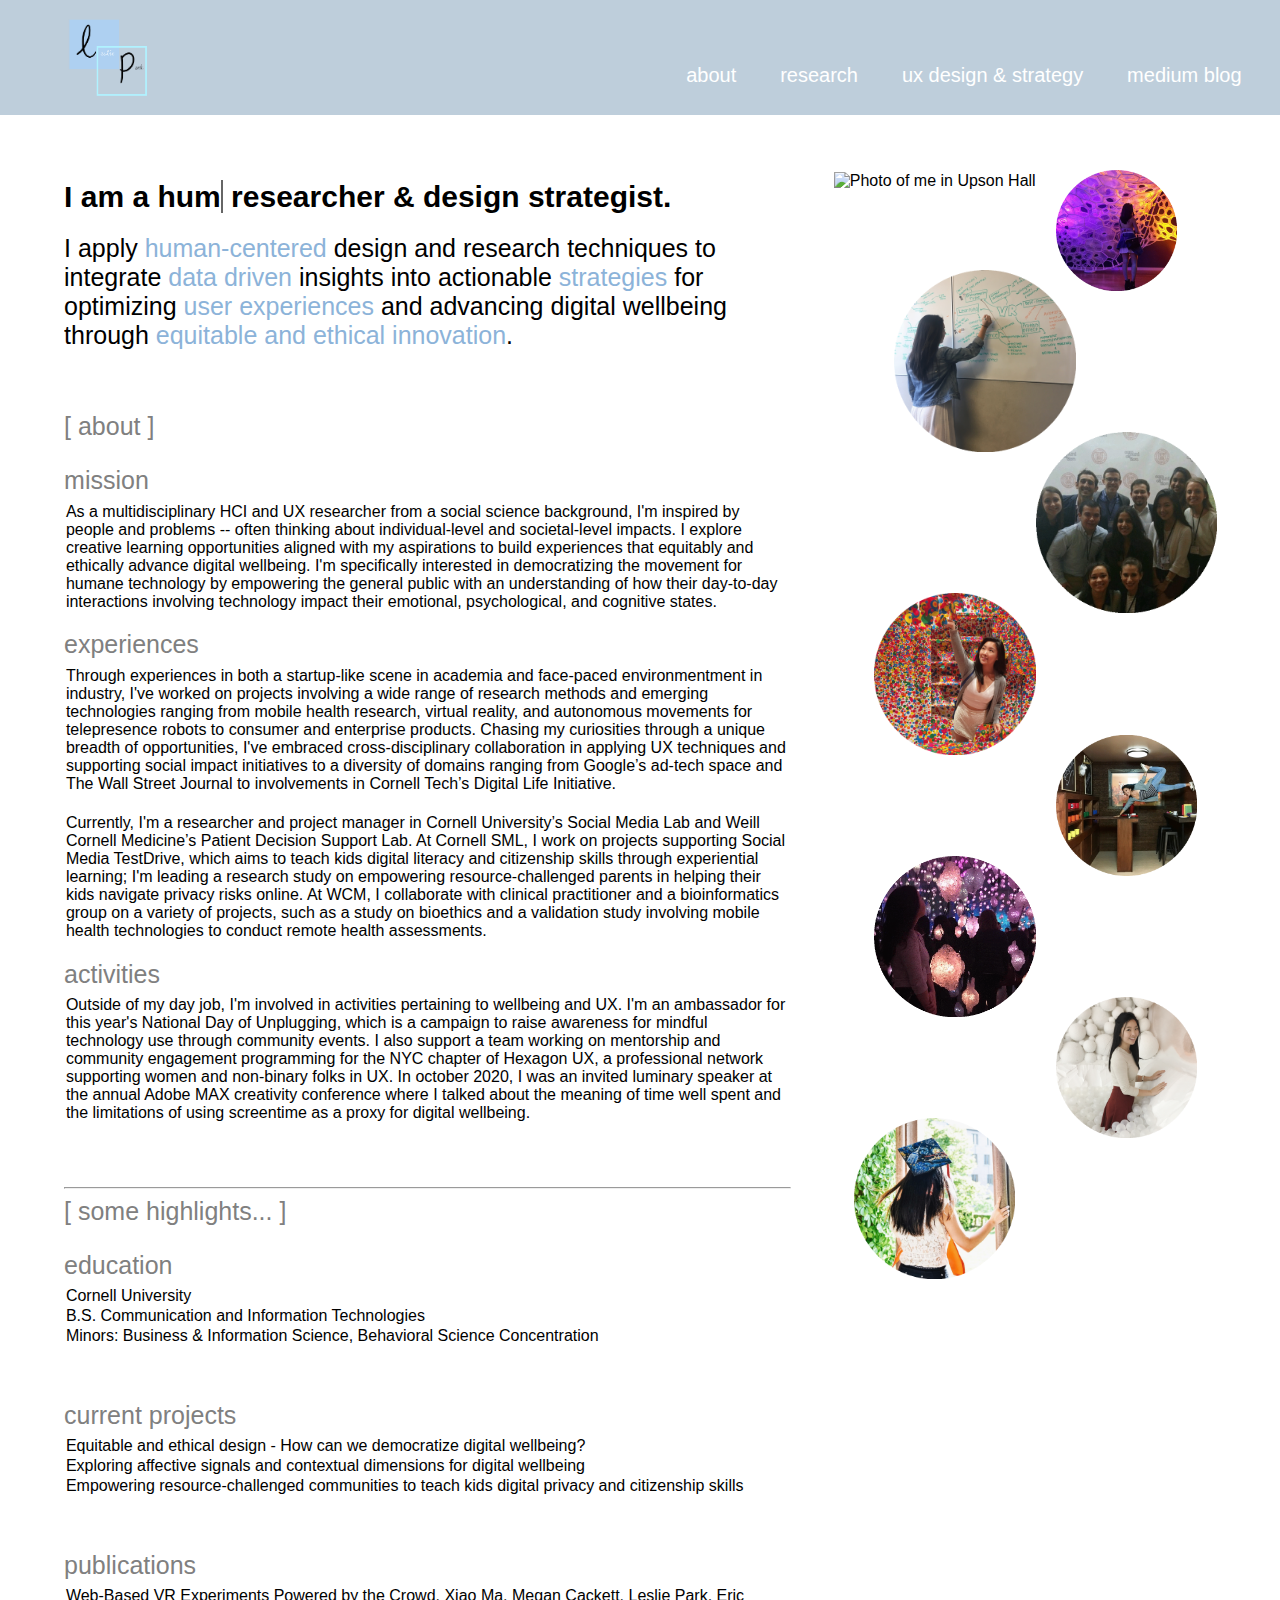
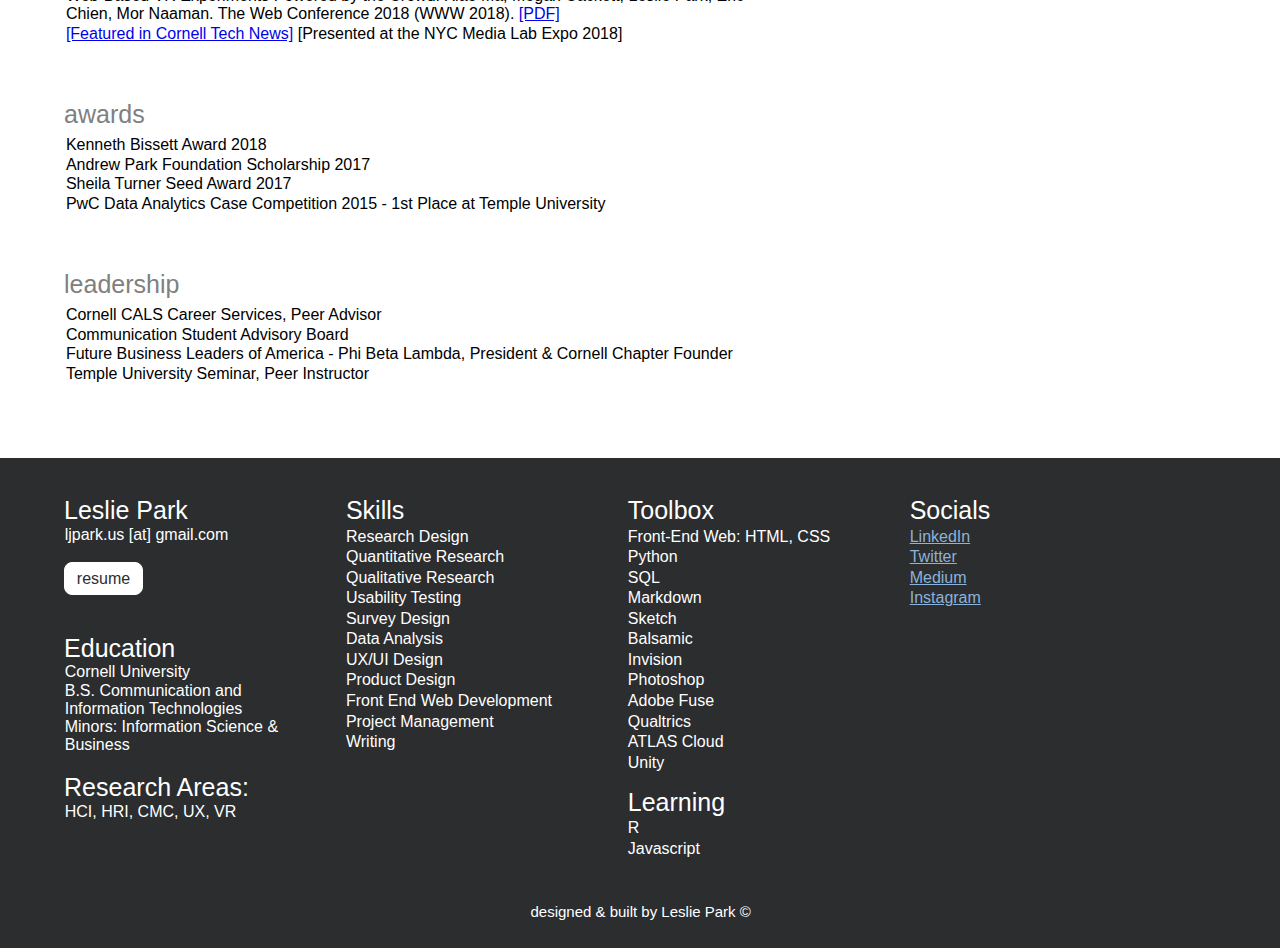
==== commit 6a68b585: "Update index.html" ====
--- a/index.html
+++ b/index.html
@@ -36,8 +36,7 @@
 
       <div class = "aboutSection">
       <h1 id = "objective">
-        I am a <span class = "txt-rotate" data-period= "10" data-rotate='["human-computer interaction", "social science", "user experience"]'></span> </h1>
-       <h1 id = "objective">researcher & design strategist.</h1>
+        I am a <span class = "txt-rotate" data-period= "10" data-rotate='["human-computer interaction", "social science", "user experience"]'></span> researcher & design strategist.</h1>
 
  <!-- Old Dec 20 - type-effect.js
        <h2 id = "objective2">
@@ -63,7 +62,8 @@
       </div>
 
      <div class = "aboutSection">
-        <h2> [about me] </h2>
+        <h2> [ about ] </h2>
+        <br>
         <h2> mission </h2>
         <p> As a multidisciplinary HCI and UX researcher from a social science background, I'm inspired by people and problems -- often thinking about individual-level and societal-level impacts.
           I explore creative learning opportunities aligned with my aspirations to build experiences that equitably and ethically advance digital wellbeing. 
@@ -100,7 +100,7 @@
         
         <hr>
 
-        <h2>[ some highlights...]</h2>
+        <h2>[ some highlights... ]</h2>
         <br>
 
         <div class = "aboutSection">
